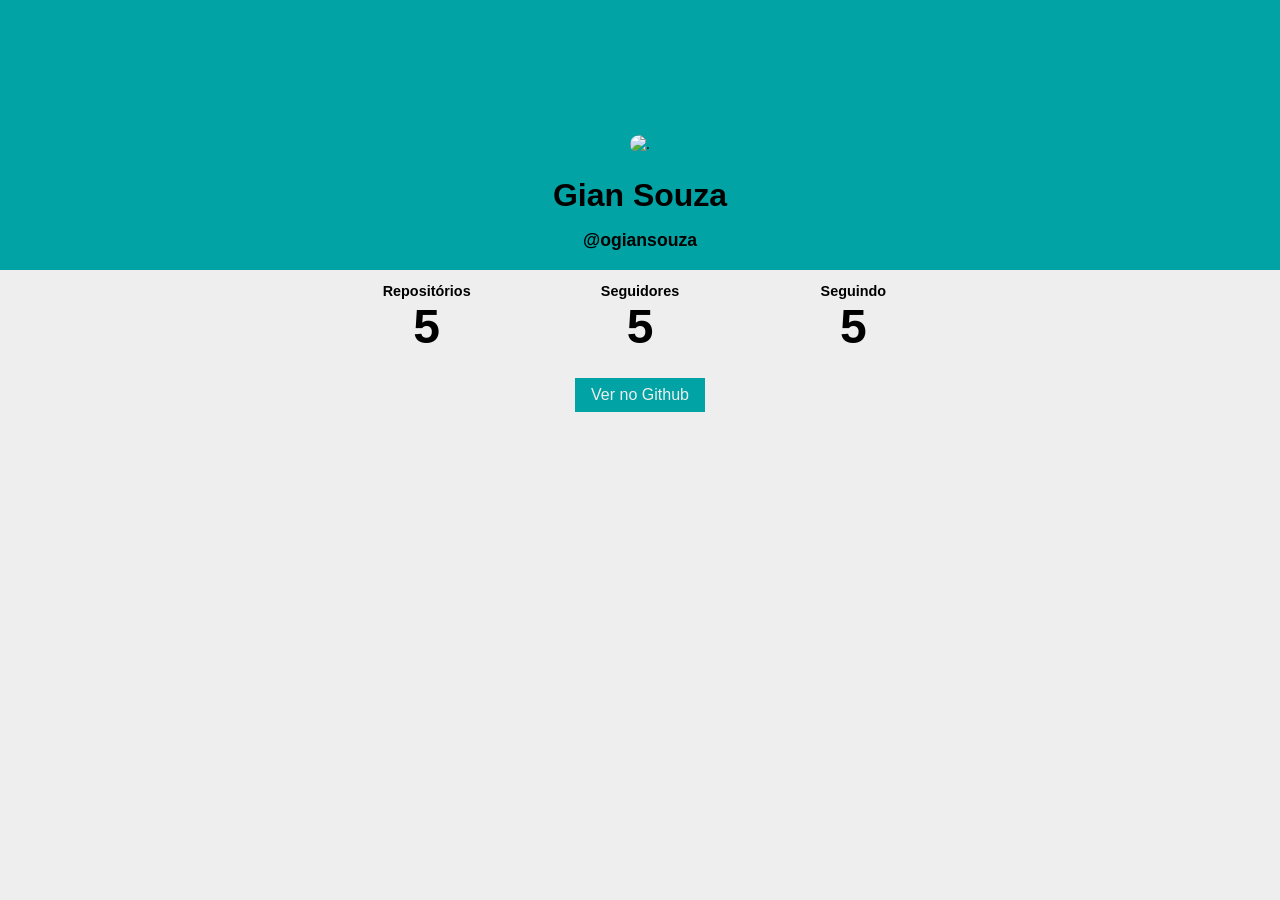
==== Downloads/exercicio/index.html @ 4ccc5e47 "Corrige para buscar dados da API do GitHub" ====
<!DOCTYPE html>
<html lang="pt-br">
<head>
    <meta charset="UTF-8">
    <meta http-equiv="X-UA-Compatible" content="IE=edge">
    <meta name="viewport" content="width=device-width, initial-scale=1.0">
    <title>Meu Github</title>
    <link rel="stylesheet" href="main.css">
</head>
<body>
    <header>
        <div class="container">
            <img class="profile-avatar" src="https://via.placeholder.com/180x180" alt=".">
            <h1 class="profile-name">Gian Souza</h1>
            <h2 class="profile-username">@ogiansouza</h2>
            <ul class="numbers">
                <li class="numbers-item">
                    <h4>Repositórios</h4>
                    5
                </li>
                <li class="numbers-item">
                    <h4>Seguidores</h4>
                    5
                </li>
                <li class="numbers-item">
                    <h4>Seguindo</h4>
                    5
                </li>
            </ul>
            <a href="#" class="profile-link">Ver no Github</a>
        </div>
    </header>
    <script src="./main.js"></script>
</body>
</html>
---- Downloads/exercicio/main.css ----
:root {
    --header-color: #01a3a4;
    --bg-color: #eee;
}

* {
    font-family: sans-serif;
    margin: 0;
    padding: 0;
    box-sizing: border-box;
    list-style-type: none;
}

body {
    background-color: var(--bg-color);;
}

.container {
    max-width: 640px;
    width: 100%;
    margin: 0 auto;
}

header {
    background-color: var(--header-color);
    text-align: center;
    height: 30vh;
}

header .container {
    position: relative;
    bottom: -50%;
}

.profile-avatar {
    border-radius: 50%;
    margin-bottom: 24px;
    width: 180px;
    height: 180px;
}

.profile-name {
    font-size: 2em;
}

.profile-username {
    margin: 16px 0 32px;
    font-size: 1.1em;
}

.profile-link {
    background-color: var(--header-color);
    color: var(--bg-color);
    padding: 8px 16px;
    display: inline-block;
    margin-top: 24px;
    text-decoration: none;
}

.numbers {
    display: grid;
    grid-template-columns: 1fr 1fr 1fr;
}

.numbers-item {
    font-size: 3em;
    font-weight: bold;
}

.numbers-item h4 {
    font-size: .3em;
}
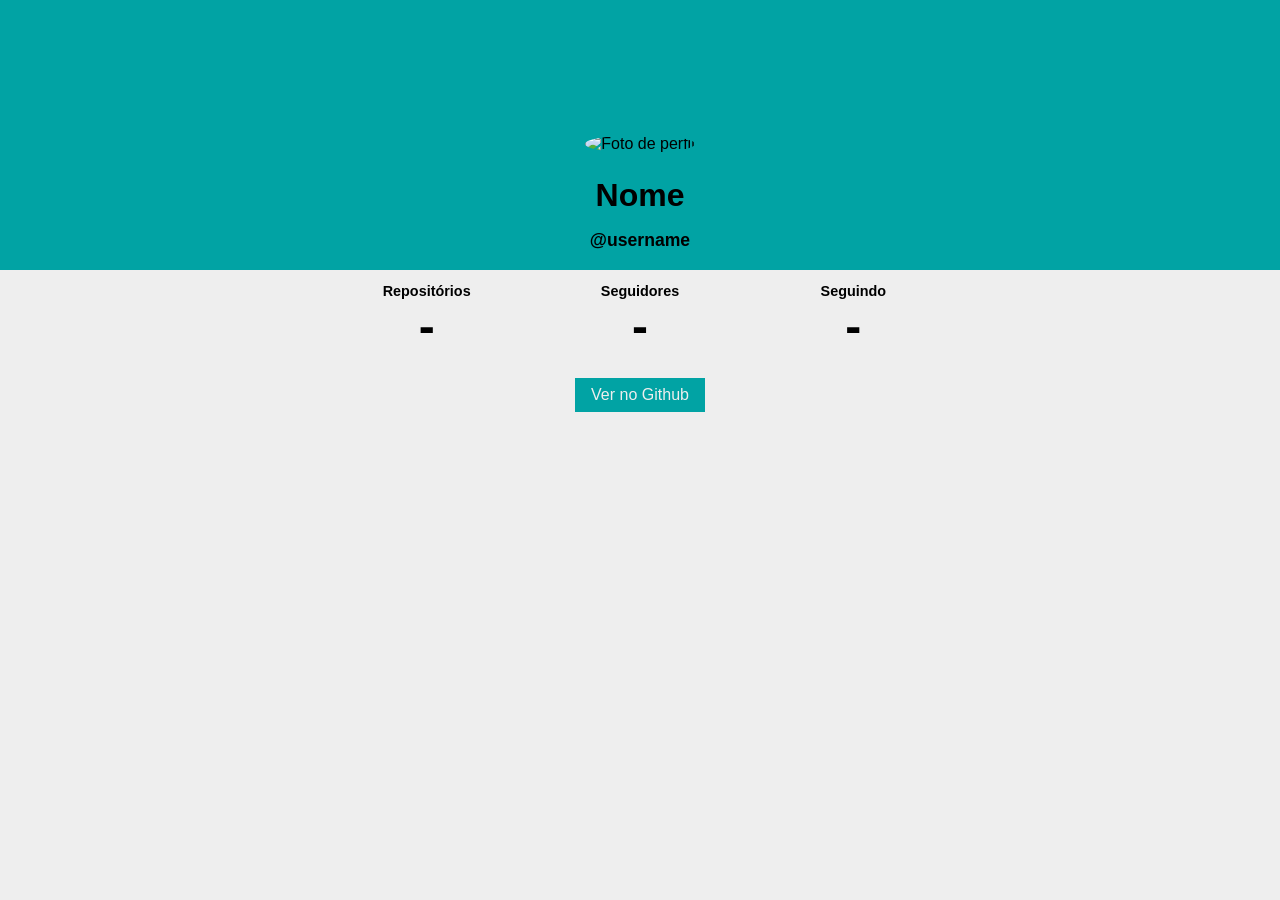
==== commit 7dc137ed: "Corrige HTML e JS para buscar dados da API do GitHub" ====
--- a/Downloads/exercicio/index.html
+++ b/Downloads/exercicio/index.html
@@ -1,35 +1,35 @@
 <!DOCTYPE html>
 <html lang="pt-br">
 <head>
-    <meta charset="UTF-8">
-    <meta http-equiv="X-UA-Compatible" content="IE=edge">
-    <meta name="viewport" content="width=device-width, initial-scale=1.0">
-    <title>Meu Github</title>
-    <link rel="stylesheet" href="main.css">
+  <meta charset="UTF-8" />
+  <meta http-equiv="X-UA-Compatible" content="IE=edge" />
+  <meta name="viewport" content="width=device-width, initial-scale=1.0" />
+  <title>Meu Github</title>
+  <link rel="stylesheet" href="main.css" />
 </head>
 <body>
-    <header>
-        <div class="container">
-            <img class="profile-avatar" src="https://via.placeholder.com/180x180" alt=".">
-            <h1 class="profile-name">Gian Souza</h1>
-            <h2 class="profile-username">@ogiansouza</h2>
-            <ul class="numbers">
-                <li class="numbers-item">
-                    <h4>Repositórios</h4>
-                    5
-                </li>
-                <li class="numbers-item">
-                    <h4>Seguidores</h4>
-                    5
-                </li>
-                <li class="numbers-item">
-                    <h4>Seguindo</h4>
-                    5
-                </li>
-            </ul>
-            <a href="#" class="profile-link">Ver no Github</a>
-        </div>
-    </header>
-    <script src="./main.js"></script>
+  <header>
+    <div class="container">
+      <img id="avatar" class="profile-avatar" src="https://via.placeholder.com/180x180" alt="Foto de perfil" />
+      <h1 class="profile-name" id="nome">Nome</h1>
+      <h2 class="profile-username" id="usuario">@username</h2>
+      <ul class="numbers">
+        <li class="numbers-item">
+          <h4>Repositórios</h4>
+          <span id="repositorios">-</span>
+        </li>
+        <li class="numbers-item">
+          <h4>Seguidores</h4>
+          <span id="seguidores">-</span>
+        </li>
+        <li class="numbers-item">
+          <h4>Seguindo</h4>
+          <span id="seguindo">-</span>
+        </li>
+      </ul>
+      <a id="link" href="#" class="profile-link" target="_blank">Ver no Github</a>
+    </div>
+  </header>
+  <script src="./main.js"></script>
 </body>
-</html>+</html>
